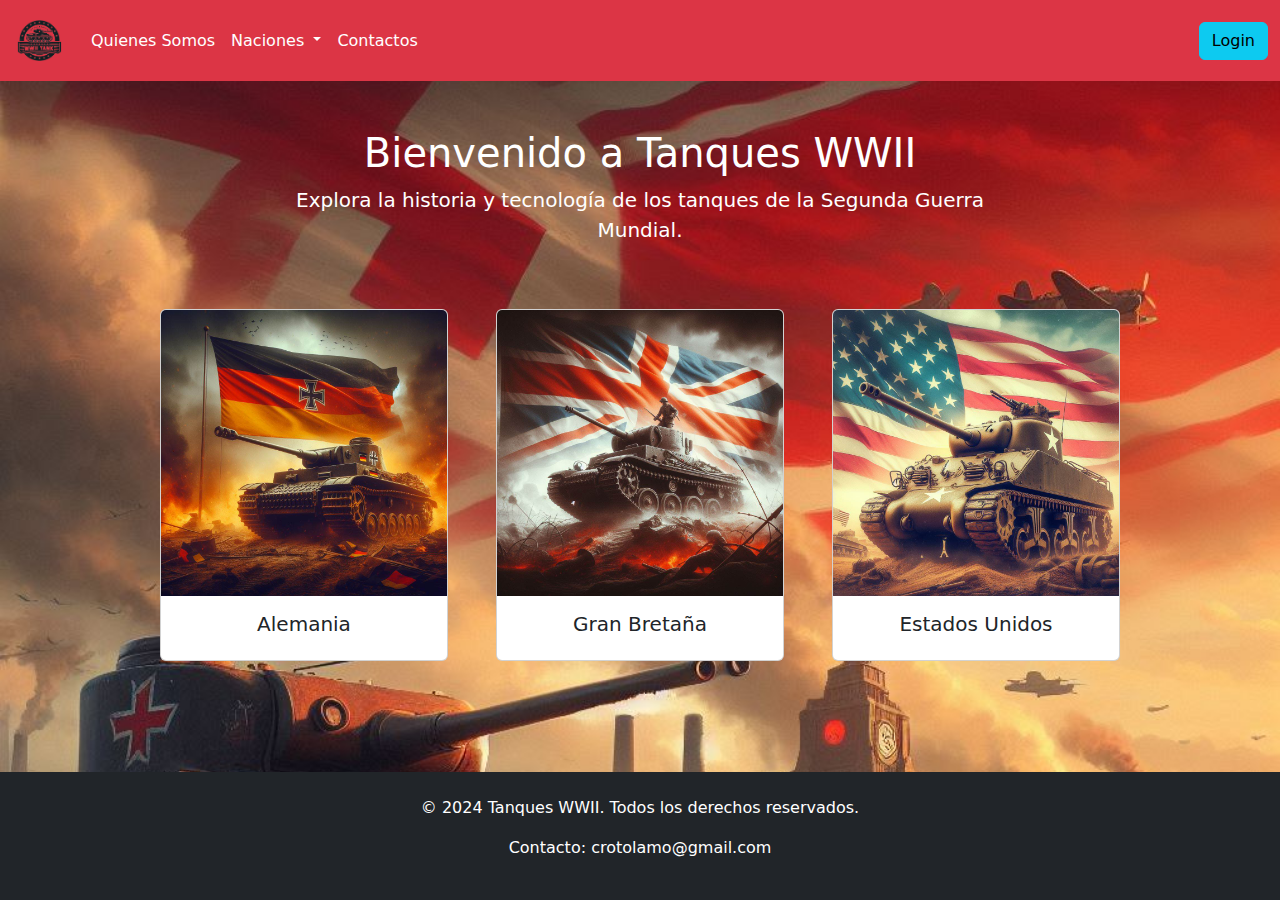
==== index.html @ ab1525b9 "first-commit" ====
<!DOCTYPE html>
<html lang="en">
  <head>
    <meta charset="UTF-8" />
    <meta name="viewport" content="width=device-width, initial-scale=1.0" />
    <link
      href="https://cdn.jsdelivr.net/npm/bootstrap@5.3.3/dist/css/bootstrap.min.css"
      rel="stylesheet"
      integrity="sha384-QWTKZyjpPEjISv5WaRU9OFeRpok6YctnYmDr5pNlyT2bRjXh0JMhjY6hW+ALEwIH"
      crossorigin="anonymous"
    />
    <link rel="stylesheet" href="./Styles.css" />
    <link rel="shortcut icon" href="./Images/logo.png" type="image/x-icon" />
    <title>Home</title>
  </head>
  <body class="d-flex flex-column min-vh-100">
    <nav class="navbar navbar-expand-lg bg-danger sticky-top">
      <div class="container-fluid">
        <a class="navbar-brand" href="./index.html">
          <img src="./Images/logo.png" alt="logo-page" width="55" height="55" />
        </a>
        <button
          class="navbar-toggler"
          type="button"
          data-bs-toggle="collapse"
          data-bs-target="#navbarSupportedContent"
          aria-controls="navbarSupportedContent"
          aria-expanded="false"
          aria-label="Toggle navigation"
        >
          <span class="navbar-toggler-icon"></span>
        </button>
        <div class="collapse navbar-collapse" id="navbarSupportedContent">
          <ul class="navbar-nav me-auto mb-2 mb-lg-0">
            <li class="nav-item">
              <a class="nav-link text-white" href="/Pages/quienes_somos.html"
                >Quienes Somos</a
              >
            </li>
            <li class="nav-item dropdown">
              <a
                class="nav-link dropdown-toggle text-white"
                href="#"
                role="button"
                data-bs-toggle="dropdown"
                aria-expanded="false"
              >
                Naciones
              </a>
              <ul class="dropdown-menu bg-danger">
                <li>
                  <a
                    class="dropdown-item text-white"
                    href="./Pages/estados_unidos.html"
                    >EEUU</a
                  >
                </li>
                <li>
                  <a
                    class="dropdown-item text-white"
                    href="./Pages/alemania.html"
                    >Alemania</a
                  >
                </li>
                <li>
                  <a
                    class="dropdown-item text-white"
                    href="./Pages/gran_bretaña.html"
                    >Gran Bretaña</a
                  >
                </li>
              </ul>
            </li>
            <li class="nav-item">
              <a class="nav-link text-white" href="./Pages/contactos.html"
                >Contactos</a
              >
            </li>
          </ul>
          <form class="d-flex">
            <a
              href="#"
              class="text-decoration-none"
              data-bs-toggle="modal"
              data-bs-target="#loginModal"
            >
              <button type="button" class="btn btn-info">Login</button>
            </a>
          </form>
        </div>
      </div>
    </nav>

    <main class="container my-5 flex-grow-1">
      <div class="row">
        <div class="col-md-8 mx-auto text-center">
          <h1 class="text-white">Bienvenido a Tanques WWII</h1>
          <p class="lead text-white">
            Explora la historia y tecnología de los tanques de la Segunda Guerra
            Mundial.
          </p>
        </div>
      </div>
      <div
        class="container-lg d-flex flex-row flex-wrap justify-content-center gap-5 mt-5"
      >
        <a href="./Pages/alemania.html" class="text-decoration-none">
          <div class="card" style="width: 18rem">
            <img src="./Images/Alemania.jpg" class="card-img-top" alt="..." />
            <div class="card-body">
              <h5 class="card-title text-center">Alemania</h5>
            </div>
          </div>
        </a>
        <a href="./Pages/gran_bretaña.html" class="text-decoration-none">
          <div class="card" style="width: 18rem">
            <img
              src="./Images/Gran bretaña.jpg"
              class="card-img-top"
              alt="..."
            />
            <div class="card-body">
              <h5 class="card-title text-center">Gran Bretaña</h5>
            </div>
          </div>
        </a>
        <a href="./Pages/estados_unidos.html" class="text-decoration-none">
          <div class="card" style="width: 18rem">
            <img
              src="./Images/Estados Unidos.jpg"
              class="card-img-top"
              alt="..."
            />
            <div class="card-body">
              <h5 class="card-title text-center">Estados Unidos</h5>
            </div>
          </div>
        </a>
      </div>
    </main>
    <div
      class="modal fade"
      id="loginModal"
      tabindex="-1"
      aria-labelledby="loginModalLabel"
      aria-hidden="true"
    >
      <div class="modal-dialog">
        <div class="modal-content">
          <div class="modal-header">
            <h5 class="modal-title text-white" id="loginModalLabel">Iniciar Sesión</h5>
            <button
              type="button"
              class="btn-close bg-white"
              data-bs-dismiss="modal"
              aria-label="Close"
            ></button>
          </div>
          <div class="modal-body">
            <form>
              <div class="mb-3">
                <label for="exampleInputEmail1" class="form-label text-white"
                  >Usuario</label
                >
                <input
                  type="text"
                  class="form-control"
                  id="exampleInputEmail1"
                  aria-describedby="emailHelp"
                />
              </div>
              <div class="mb-3">
                <label for="exampleInputPassword1" class="form-label text-white"
                  >Contraseña</label
                >
                <input
                  type="password"
                  class="form-control"
                  id="exampleInputPassword1"
                />
              </div>
              <button type="submit" class="btn btn-primary">
                Iniciar Sesión
              </button>
            </form>
          </div>
        </div>
      </div>
    </div>
    <footer class="bg-dark text-white text-center py-4">
      <div class="container">
        <p>&copy; 2024 Tanques WWII. Todos los derechos reservados.</p>
        <p>Contacto: crotolamo@gmail.com</p>
      </div>
    </footer>

    <script
      src="https://cdn.jsdelivr.net/npm/bootstrap@5.3.3/dist/js/bootstrap.bundle.min.js"
      integrity="sha384-YvpcrYf0tY3lHB60NNkmXc5s9fDVZLESaAA55NDzOxhy9GkcIdslK1eN7N6jIeHz"
      crossorigin="anonymous"
    ></script>
  </body>
</html>
---- Styles.css ----
body {
  background-image: url(./Images/Fondo.jpg);
  background-repeat: no-repeat;
  background-size: cover;
  background-attachment: fixed;
}
.card {
  transition: transform 0.3s ease, box-shadow 0.3s ease;
}

.card:hover {
  transform: translateY(-5px);
  box-shadow: 0px 3px 5px rgba(0, 0, 0, 0.3);
}
.card-text {
  color: black;
}

.card-bg {
  background-color: #f8f9fa;
}
.card-title a {
  text-decoration: none;
  color: inherit;
}
.custom-card {
  width: 18rem;
  height: 100%;
}
.carousel {
  max-width: 500px;
  margin: 0 auto; 
  border: 1px solid #ccc; 
}
.carousel-item img {
  width: 100%; 
  height: 400px; 
  object-fit: cover;
}
.modal-content {
  background-image: url(./Images/FondoLogin.jpg);
  background-repeat:no-repeat ;
  background-size: cover;
  border-radius: 15px;
  padding: 20px; 
}
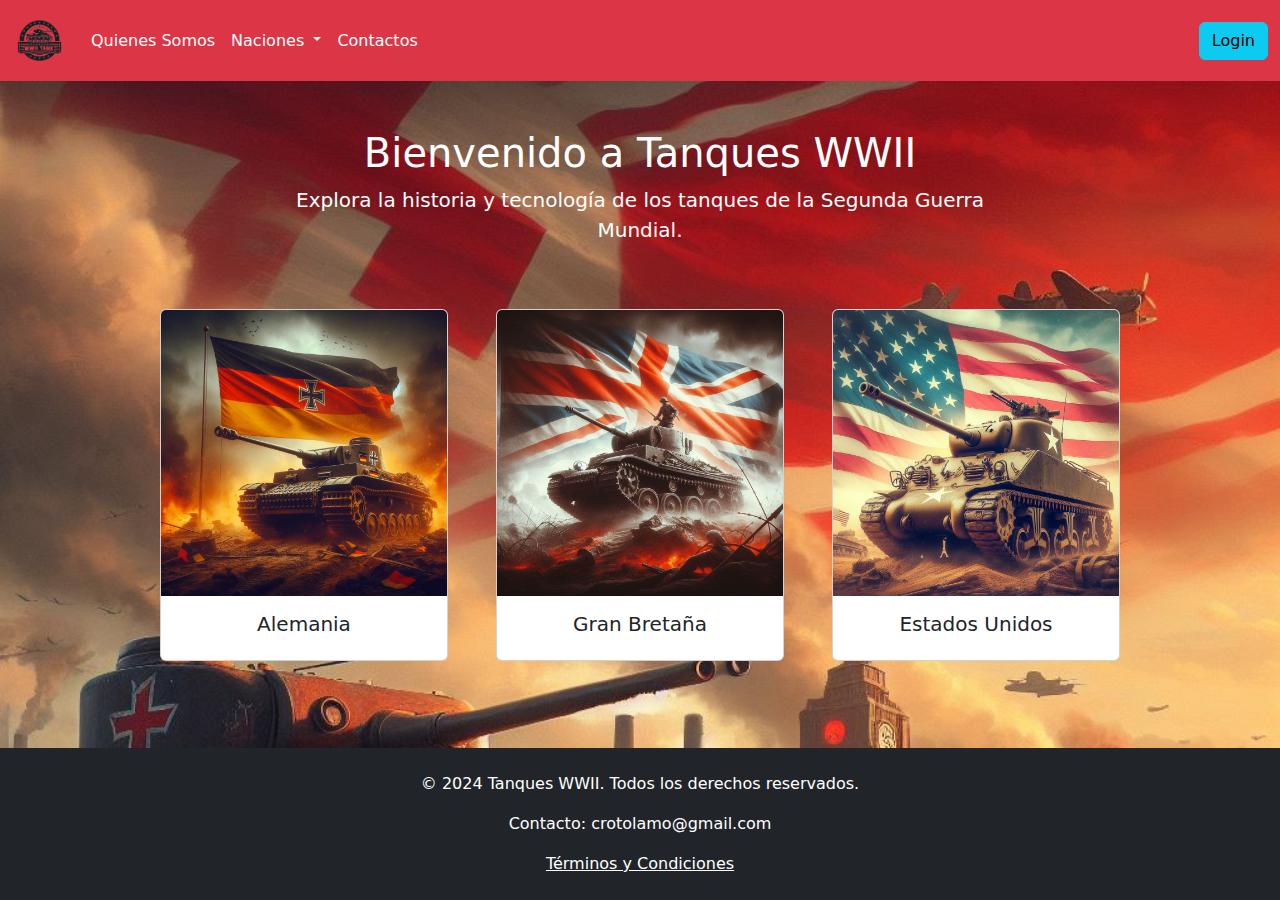
==== commit 1d44ebd3: "add terms and conditions" ====
--- a/index.html
+++ b/index.html
@@ -145,10 +145,12 @@
       aria-labelledby="loginModalLabel"
       aria-hidden="true"
     >
-      <div class="modal-dialog">
+      <div class="modal-dialog modal-dialog-centered">
         <div class="modal-content">
           <div class="modal-header">
-            <h5 class="modal-title text-white" id="loginModalLabel">Iniciar Sesión</h5>
+            <h5 class="modal-title text-white" id="loginModalLabel">
+              Iniciar Sesión
+            </h5>
             <button
               type="button"
               class="btn-close bg-white"
@@ -187,10 +189,14 @@
         </div>
       </div>
     </div>
+
     <footer class="bg-dark text-white text-center py-4">
       <div class="container">
         <p>&copy; 2024 Tanques WWII. Todos los derechos reservados.</p>
         <p>Contacto: crotolamo@gmail.com</p>
+        <a href="./Pages/terminos_condiciones.html" class="text-white"
+          >Términos y Condiciones</a
+        >
       </div>
     </footer>
 
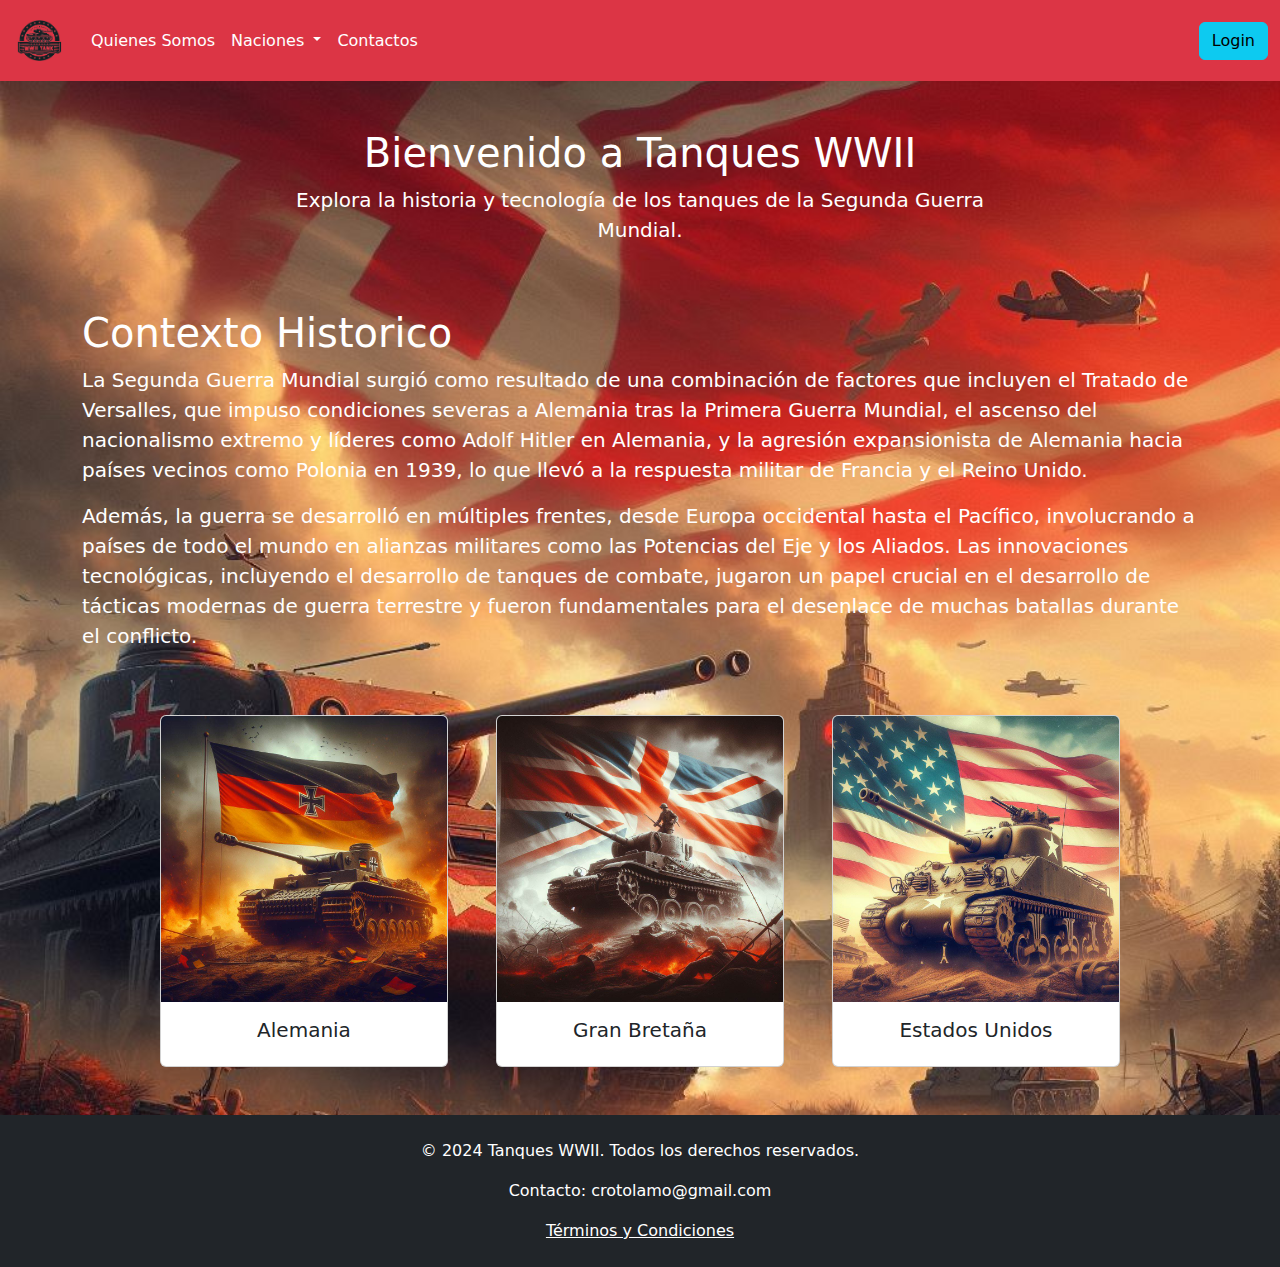
==== commit 6753edb9: "add info" ====
--- a/index.html
+++ b/index.html
@@ -33,7 +33,7 @@
         <div class="collapse navbar-collapse" id="navbarSupportedContent">
           <ul class="navbar-nav me-auto mb-2 mb-lg-0">
             <li class="nav-item">
-              <a class="nav-link text-white" href="/Pages/quienes_somos.html"
+              <a class="nav-link text-white" href="./Pages/quienes_somos.html"
                 >Quienes Somos</a
               >
             </li>
@@ -101,6 +101,19 @@
           </p>
         </div>
       </div>
+      <br>
+      <br>
+      <div class="row">
+        <div class=" mx-auto">
+          <h1 class="text-white">Contexto Historico</h1>
+          <p class="lead text-white">
+            La Segunda Guerra Mundial surgió como resultado de una combinación de factores que incluyen el Tratado de Versalles, que impuso condiciones severas a Alemania tras la Primera Guerra Mundial, el ascenso del nacionalismo extremo y líderes como Adolf Hitler en Alemania, y la agresión expansionista de Alemania hacia países vecinos como Polonia en 1939, lo que llevó a la respuesta militar de Francia y el Reino Unido.
+            <p class="lead text-white">
+              Además, la guerra se desarrolló en múltiples frentes, desde Europa occidental hasta el Pacífico, involucrando a países de todo el mundo en alianzas militares como las Potencias del Eje y los Aliados. Las innovaciones tecnológicas, incluyendo el desarrollo de tanques de combate, jugaron un papel crucial en el desarrollo de tácticas modernas de guerra terrestre y fueron fundamentales para el desenlace de muchas batallas durante el conflicto.
+            </p>
+          </p>
+        </div>
+      </div>
       <div
         class="container-lg d-flex flex-row flex-wrap justify-content-center gap-5 mt-5"
       >
@@ -137,7 +150,8 @@
           </div>
         </a>
       </div>
-    </main>
+      
+      </main>
     <div
       class="modal fade"
       id="loginModal"
